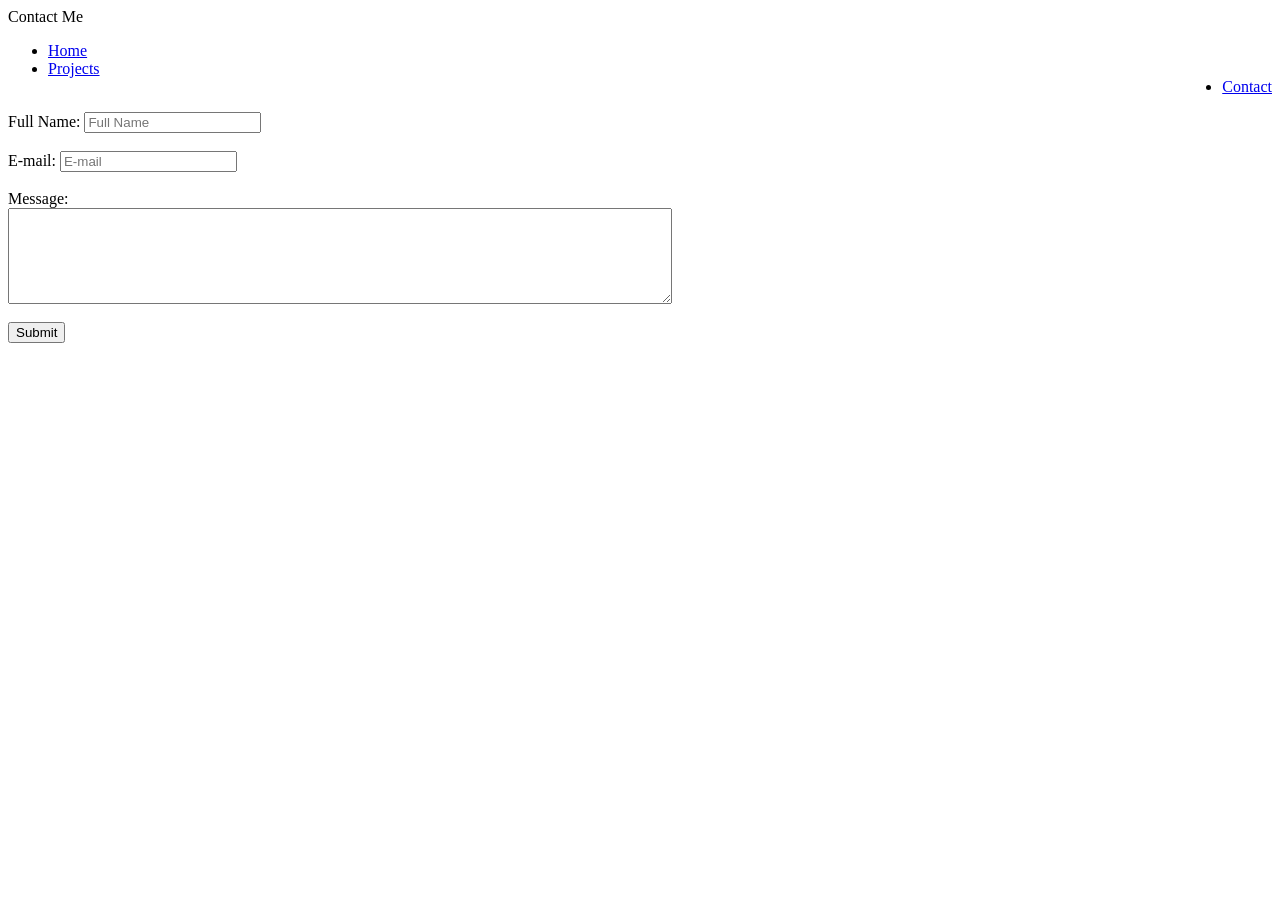
==== contact-page/contact.html @ 522233db "Updates" ====
<html lang="en-US">

    <head>
        <title>Contact Me</title>
        <script src="contact.js" defer></script>
        <link rel="stylesheet" href="../styles.css">
    </head>

    <body>
        <header> Contact Me </header>

        <ul>
            <li><a href="../index.html">Home</a></li>
            <li><a href="../projects-page/projects.html">Projects</a></li>
            <li style="float: right;"><a href="contact.html">Contact</a></li>
        </ul>

        <br>

        <form id="contact-form" action="contact.js" method="GET">

            <div class="contact left"></div>

                <label for="fname"> Full Name: </label>
                <input type="text" id="fname" name="fname" placeholder="Full Name">

            </div>

            <br> <br>

            <label for="email"> E-mail: </label>
            <input type="email" id="email" name="email" placeholder="E-mail">
            </div>

            <br> <br>

            <label for="message"> Message: </label>
            <br>
            <textarea id="message" name="message" rows="6" cols="80"> </textarea>

            <br> <br>

            <button type="submit" name="submit">Submit</button>

        </form>
    </body>
</html>
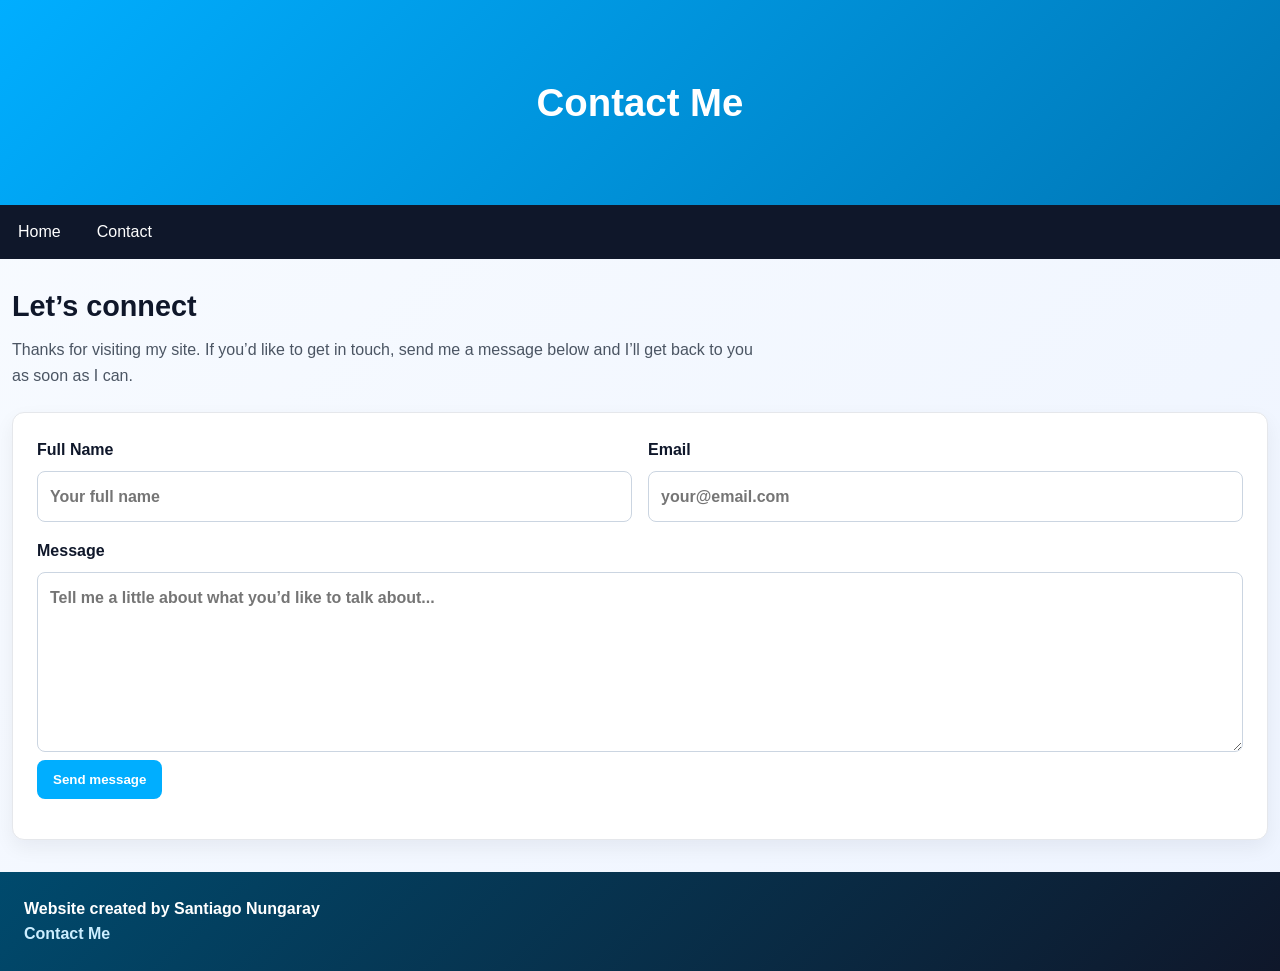
==== commit cc63a937: "Updating the website" ====
--- a/contact-page/contact.html
+++ b/contact-page/contact.html
@@ -1,47 +1,63 @@
+<!DOCTYPE html>
 <html lang="en-US">
-
     <head>
+        <meta charset="UTF-8">
+        <meta name="viewport" content="width=device-width, initial-scale=1.0">
         <title>Contact Me</title>
         <script src="contact.js" defer></script>
         <link rel="stylesheet" href="../styles.css">
     </head>
 
     <body>
-        <header> Contact Me </header>
+        <header>
+            <h1>Contact Me</h1>
+        </header>
 
-        <ul>
-            <li><a href="../index.html">Home</a></li>
-            <li><a href="../projects-page/projects.html">Projects</a></li>
-            <li style="float: right;"><a href="contact.html">Contact</a></li>
-        </ul>
+        <nav aria-label="Primary navigation">
+            <ul>
+                <li><a href="../index.html">Home</a></li>
+                <li style="float: right;"><a href="contact.html">Contact</a></li>
+            </ul>
+        </nav>
 
-        <br>
+        <main class="page-shell">
+            <section class="page-intro">
+                <h2>Let’s connect</h2>
+                <p>
+                    Thanks for visiting my site. If you’d like to get in touch, send me a message below and I’ll get back to you as soon as I can.
+                </p>
+            </section>
 
-        <form id="contact-form" action="contact.js" method="GET">
+            <section class="contact-panel">
+                <form id="contact-form" action="https://formspree.io/f/moeavneb" method="POST">
+                    <div class="form-grid">
+                        <label class="contact-field">
+                            <span>Full Name</span>
+                            <input type="text" id="fname" name="name" placeholder="Your full name" required>
+                        </label>
 
-            <div class="contact left"></div>
+                        <label class="contact-field">
+                            <span>Email</span>
+                            <input type="email" id="email" name="email" placeholder="your@email.com" required>
+                        </label>
+                    </div>
 
-                <label for="fname"> Full Name: </label>
-                <input type="text" id="fname" name="fname" placeholder="Full Name">
+                    <label class="contact-field">
+                        <span>Message</span>
+                        <textarea id="message" name="message" rows="6" placeholder="Tell me a little about what you’d like to talk about..." required></textarea>
+                    </label>
 
-            </div>
+                    <input type="hidden" name="_subject" value="New website contact message">
+                    <button type="submit" class="contact-button">Send message</button>
+                    <p id="form-status" class="form-status" aria-live="polite"></p>
+                </form>
+            </section>
+        </main>
 
-            <br> <br>
-
-            <label for="email"> E-mail: </label>
-            <input type="email" id="email" name="email" placeholder="E-mail">
-            </div>
-
-            <br> <br>
-
-            <label for="message"> Message: </label>
+        <footer>
+            Website created by Santiago Nungaray
             <br>
-            <textarea id="message" name="message" rows="6" cols="80"> </textarea>
-
-            <br> <br>
-
-            <button type="submit" name="submit">Submit</button>
-
-        </form>
+            <a href="contact.html">Contact Me</a>
+        </footer>
     </body>
 </html>
--- a/styles.css
+++ b/styles.css
@@ -0,0 +1,399 @@
+* {
+    box-sizing: border-box;
+}
+
+body {
+    margin: 0;
+    font-family: Arial, Helvetica, sans-serif;
+    color: #1f2937;
+    line-height: 1.6;
+    background: linear-gradient(135deg, #f8fbff 0%, #eef4ff 100%);
+    padding: 0;
+}
+
+a {
+    color: #0077b6;
+    text-decoration: none;
+}
+
+a:hover {
+    color: #005a8d;
+    text-decoration: underline;
+}
+
+nav ul li a,
+.project-link,
+.contact-button,
+.project-card,
+.contact-panel {
+    transition: transform 0.2s ease, box-shadow 0.2s ease, background-color 0.2s ease, color 0.2s ease;
+}
+
+header {
+    background: linear-gradient(135deg, #00aeff 0%, #0077b6 100%);
+    color: #ffffff;
+    padding: 72px 24px;
+    text-align: center;
+}
+
+header h1 {
+    margin: 0;
+    font-size: 2.4rem;
+    font-weight: 700;
+}
+
+nav ul {
+    list-style-type: none;
+    margin: 0;
+    padding: 0;
+    overflow: hidden;
+    background-color: #0f172a;
+    display: flex;
+    flex-wrap: wrap;
+}
+
+nav ul li a {
+    display: block;
+    color: #ffffff;
+    text-align: center;
+    padding: 14px 18px;
+    text-decoration: none;
+    transition: background-color 0.2s ease, transform 0.2s ease;
+}
+
+nav ul li a:hover {
+    background-color: #00aeff;
+    text-decoration: none;
+    transform: translateY(-1px);
+}
+
+p {
+    margin: 0 0 16px;
+}
+
+.content-row {
+    display: flex;
+    flex-wrap: wrap;
+    max-width: 1320px;
+    margin: 24px auto 0;
+    gap: 18px;
+    padding: 0 12px 24px;
+}
+
+.column {
+    padding: 24px;
+    border-radius: 12px;
+    box-shadow: 0 8px 20px rgba(15, 23, 42, 0.08);
+}
+
+.content-row > .main {
+    margin-left: 0;
+}
+
+.side {
+    background-color: #f8fbff;
+    flex: 1 1 300px;
+    min-width: 280px;
+}
+
+.main {
+    background-color: #ffffff;
+    flex: 2 1 680px;
+}
+
+img {
+    display: block;
+    max-width: 100%;
+    height: auto;
+    margin: 0 auto 16px;
+    border-radius: 50%;
+    border: 4px solid #00aeff;
+}
+
+#content-header {
+    font-weight: 700;
+    font-size: 1.5rem;
+    color: #0f172a;
+    margin: 20px 0 12px;
+    padding-bottom: 6px;
+    border-bottom: 2px solid #00aeff;
+}
+
+#column-header {
+    font-weight: 700;
+    font-size: 1.25rem;
+    color: #0f172a;
+    margin: 20px 0 10px;
+}
+
+.circle-list {
+    list-style-type: square;
+    background-color: transparent;
+    overflow: visible;
+    margin: 10px 0 20px 20px;
+    padding-left: 20px;
+}
+
+.circle-list li {
+    margin-bottom: 10px;
+}
+
+#contact-form {
+    text-align: left;
+}
+
+.page-shell {
+    max-width: 1320px;
+    margin: 24px auto 32px;
+    padding: 0 12px;
+}
+
+.page-intro {
+    margin-bottom: 24px;
+}
+
+.page-intro h2 {
+    margin: 0 0 8px;
+    color: #0f172a;
+    font-size: 1.8rem;
+}
+
+.page-intro p {
+    margin: 0;
+    color: #4b5563;
+    max-width: 760px;
+}
+
+.project-grid {
+    display: grid;
+    grid-template-columns: repeat(auto-fit, minmax(260px, 1fr));
+    gap: 20px;
+}
+
+.project-card {
+    background-color: #ffffff;
+    border: 1px solid #e5e7eb;
+    border-radius: 12px;
+    padding: 24px;
+    box-shadow: 0 8px 20px rgba(15, 23, 42, 0.06);
+    display: flex;
+    flex-direction: column;
+    gap: 12px;
+}
+
+.project-card:hover {
+    transform: translateY(-2px);
+    box-shadow: 0 10px 22px rgba(15, 23, 42, 0.12);
+}
+
+.project-card h3 {
+    margin: 0;
+    color: #0f172a;
+    font-size: 1.25rem;
+}
+
+.project-card p {
+    margin: 0;
+    color: #4b5563;
+}
+
+.project-tags {
+    display: flex;
+    flex-wrap: wrap;
+    gap: 8px;
+}
+
+.project-tags span {
+    background-color: #eef6ff;
+    color: #0077b6;
+    padding: 6px 10px;
+    border-radius: 999px;
+    font-size: 0.85rem;
+    font-weight: 600;
+}
+
+.project-link {
+    display: inline-block;
+    width: fit-content;
+    margin-top: auto;
+    padding: 8px 12px;
+    border-radius: 8px;
+    background-color: #00aeff;
+    color: #ffffff;
+    font-weight: 600;
+}
+
+.project-link:hover {
+    background-color: #0077b6;
+    color: #ffffff;
+    text-decoration: none;
+    transform: translateY(-1px);
+}
+
+.contact-button:hover {
+    background-color: #0077b6;
+    transform: translateY(-1px);
+}
+
+.social-link {
+    display: inline-block;
+    padding: 10px 14px;
+    border-radius: 999px;
+    background-color: #eef6ff;
+    color: #0077b6;
+    font-weight: 700;
+    text-decoration: none;
+}
+
+.social-link:hover {
+    background-color: #dceeff;
+    color: #005a8d;
+    text-decoration: none;
+    transform: translateY(-1px);
+}
+
+.contact-panel {
+    background-color: #ffffff;
+    border: 1px solid #e5e7eb;
+    border-radius: 12px;
+    padding: 24px;
+    box-shadow: 0 8px 20px rgba(15, 23, 42, 0.06);
+}
+
+.contact-panel:hover {
+    transform: translateY(-2px);
+    box-shadow: 0 10px 22px rgba(15, 23, 42, 0.12);
+}
+
+.form-grid {
+    display: grid;
+    grid-template-columns: repeat(auto-fit, minmax(220px, 1fr));
+    gap: 16px;
+    margin-bottom: 16px;
+}
+
+.contact-field {
+    display: flex;
+    flex-direction: column;
+    gap: 8px;
+    font-weight: 600;
+    color: #0f172a;
+}
+
+.contact-field input,
+.contact-field textarea {
+    width: 100%;
+    padding: 12px;
+    border: 1px solid #cbd5e1;
+    border-radius: 8px;
+    font: inherit;
+    color: #1f2937;
+}
+
+.contact-field input:focus,
+.contact-field textarea:focus {
+    outline: none;
+    border-color: #00aeff;
+    box-shadow: 0 0 0 3px rgba(0, 174, 255, 0.15);
+}
+
+.contact-button {
+    margin-top: 8px;
+    border: none;
+    border-radius: 8px;
+    background-color: #00aeff;
+    color: #ffffff;
+    padding: 12px 16px;
+    font-weight: 700;
+    cursor: pointer;
+}
+
+.contact-button:hover {
+    background-color: #0077b6;
+}
+
+.contact-button:disabled {
+    opacity: 0.7;
+    cursor: wait;
+}
+
+.form-status {
+    margin-top: 12px;
+    font-size: 0.95rem;
+    color: #4b5563;
+}
+
+.form-status.is-error {
+    color: #b91c1c;
+}
+
+.form-status.is-success {
+    color: #047857;
+    font-weight: 700;
+}
+
+.form-status.is-visible {
+    animation: fadeInUp 0.35s ease;
+}
+
+.status-pill {
+    display: inline-block;
+    padding: 8px 12px;
+    border-radius: 999px;
+    background-color: #eef6ff;
+    color: #1d4ed8;
+    font-weight: 600;
+}
+
+.status-pill.is-success-pill {
+    background-color: #ecfdf3;
+    color: #047857;
+}
+
+.status-pill.is-error-pill {
+    background-color: #fef2f2;
+    color: #b91c1c;
+}
+
+@keyframes fadeInUp {
+    from {
+        opacity: 0;
+        transform: translateY(6px);
+    }
+    to {
+        opacity: 1;
+        transform: translateY(0);
+    }
+}
+
+.contact-row {
+    padding: 10px;
+    display: flex;
+    flex-wrap: wrap;
+}
+
+.left {
+    background-color: #f1f1f1;
+    flex: 1;
+}
+
+.right {
+    background-color: #ff0000;
+    flex: 1;
+}
+
+footer {
+    background: linear-gradient(135deg, #004a6d 0%, #0f172a 100%);
+    color: #ffffff;
+    text-align: left;
+    padding: 24px;
+    font-weight: 600;
+}
+
+footer a {
+    color: #cceeff;
+}
+
+footer a:hover {
+    color: #ffffff;
+}
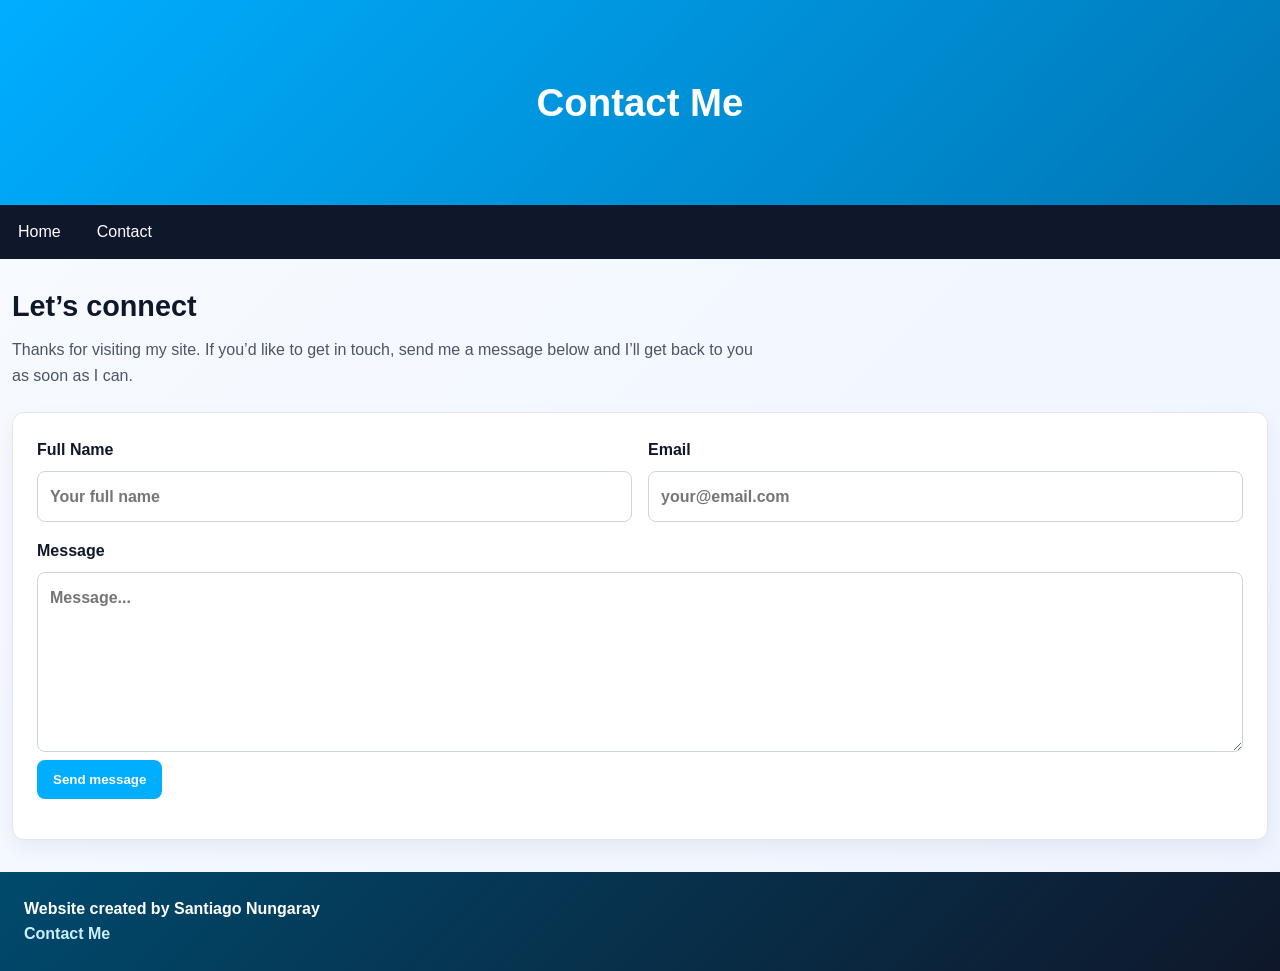
==== commit 19ecbf32: "Contact Page" ====
--- a/contact-page/contact.html
+++ b/contact-page/contact.html
@@ -44,7 +44,7 @@
 
                     <label class="contact-field">
                         <span>Message</span>
-                        <textarea id="message" name="message" rows="6" placeholder="Tell me a little about what you’d like to talk about..." required></textarea>
+                        <textarea id="message" name="message" rows="6" placeholder="Message..." required></textarea>
                     </label>
 
                     <input type="hidden" name="_subject" value="New website contact message">
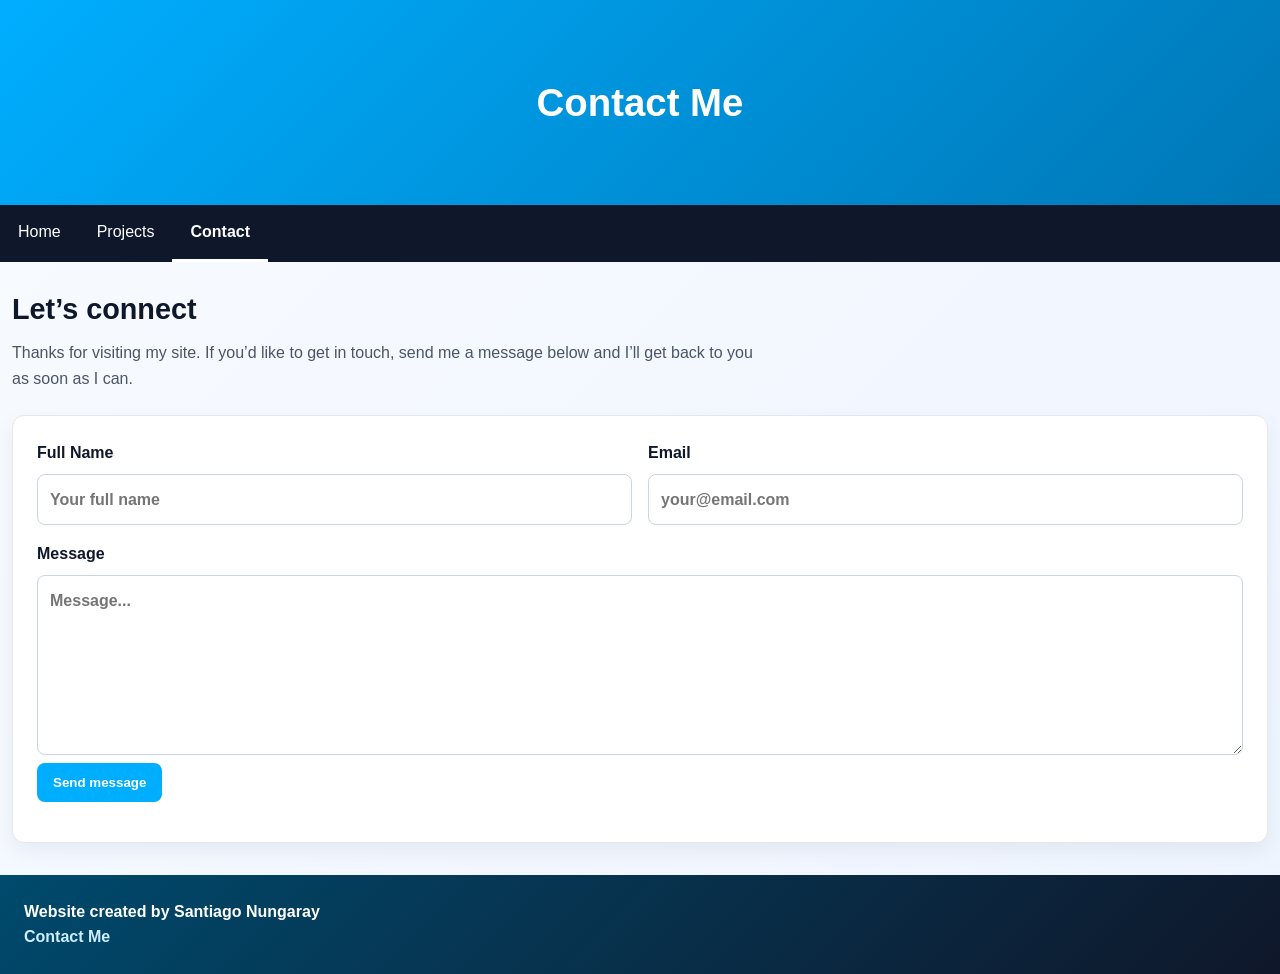
==== commit ee86c4d9: "Update website" ====
--- a/contact-page/contact.html
+++ b/contact-page/contact.html
@@ -14,9 +14,12 @@
         </header>
 
         <nav aria-label="Primary navigation">
+            <input type="checkbox" id="nav-toggle" class="nav-toggle-checkbox">
+            <label for="nav-toggle" class="nav-toggle-label" aria-label="Toggle navigation menu">&#9776;</label>
             <ul>
                 <li><a href="../index.html">Home</a></li>
-                <li style="float: right;"><a href="contact.html">Contact</a></li>
+                <li><a href="../projects-page/projects.html">Projects</a></li>
+                <li class="nav-right"><a href="contact.html" aria-current="page">Contact</a></li>
             </ul>
         </nav>
 
--- a/styles.css
+++ b/styles.css
@@ -40,6 +40,16 @@
     margin: 0;
     font-size: 2.4rem;
     font-weight: 700;
+}
+
+@media (max-width: 600px) {
+    header {
+        padding: 36px 16px;
+    }
+
+    header h1 {
+        font-size: 1.7rem;
+    }
 }
 
 nav ul {
@@ -67,6 +77,55 @@
     transform: translateY(-1px);
 }
 
+nav ul li a[aria-current="page"] {
+    font-weight: 700;
+    border-bottom: 3px solid #ffffff;
+}
+
+.nav-right {
+    float: right;
+}
+
+.nav-toggle-checkbox {
+    display: none;
+}
+
+.nav-toggle-label {
+    display: none;
+    color: #ffffff;
+    padding: 14px 18px;
+    cursor: pointer;
+    font-size: 1.4rem;
+    line-height: 1;
+    user-select: none;
+}
+
+@media (max-width: 640px) {
+    nav {
+        position: relative;
+    }
+
+    .nav-toggle-label {
+        display: block;
+    }
+
+    nav ul {
+        display: none;
+        flex-direction: column;
+        width: 100%;
+    }
+
+    nav ul li,
+    nav ul li.nav-right {
+        float: none;
+        width: 100%;
+    }
+
+    .nav-toggle-checkbox:checked ~ ul {
+        display: flex;
+    }
+}
+
 p {
     margin: 0 0 16px;
 }
@@ -109,6 +168,39 @@
     border-radius: 50%;
     border: 4px solid #00aeff;
 }
+
+/* Project and content pages: don't force content images to be circular avatars.
+   Keep the circular profile image on the home/sidebar (index) intact by
+   scoping this rule to pages that use .page-shell. This prevents the blue
+   circular border from overlapping text in article figures. */
+.page-shell img {
+    border-radius: 8px !important;
+    border: none !important;
+    margin: 0 0 16px;
+}
+
+/* Improve figure layout on content/project pages so images and captions
+   are grouped and readable without affecting site-wide styles. This centers
+   figures, limits image width for readability, and styles captions. */
+.page-shell figure {
+    margin: 12px 0 18px;
+    text-align: center;
+}
+
+.page-shell figure img {
+    display: inline-block;
+    max-width: 85%;
+    height: auto;
+    border-radius: 8px !important;
+}
+
+.page-shell figure figcaption {
+    margin-top: 8px;
+    color: #4b5563;
+    font-size: 0.95rem;
+    line-height: 1.4;
+}
+
 
 #content-header {
     font-weight: 700;
@@ -212,6 +304,50 @@
     font-weight: 600;
 }
 
+.skill-group {
+    margin-bottom: 16px;
+}
+
+.skill-group:last-child {
+    margin-bottom: 0;
+}
+
+.skill-group-label {
+    font-weight: 700;
+    font-size: 0.9rem;
+    color: #0f172a;
+    margin-bottom: 6px;
+}
+
+.tag-row {
+    display: flex;
+    flex-wrap: wrap;
+    gap: 8px;
+}
+
+.skill-pill {
+    background-color: #eef6ff;
+    color: #0077b6;
+    padding: 6px 10px;
+    border-radius: 999px;
+    font-size: 0.85rem;
+    font-weight: 600;
+}
+
+.cert-item {
+    margin-bottom: 14px;
+}
+
+.cert-item:last-child {
+    margin-bottom: 0;
+}
+
+.cert-name {
+    display: block;
+    font-weight: 600;
+    margin-bottom: 6px;
+}
+
 .project-link {
     display: inline-block;
     width: fit-content;
@@ -366,22 +502,6 @@
     }
 }
 
-.contact-row {
-    padding: 10px;
-    display: flex;
-    flex-wrap: wrap;
-}
-
-.left {
-    background-color: #f1f1f1;
-    flex: 1;
-}
-
-.right {
-    background-color: #ff0000;
-    flex: 1;
-}
-
 footer {
     background: linear-gradient(135deg, #004a6d 0%, #0f172a 100%);
     color: #ffffff;
